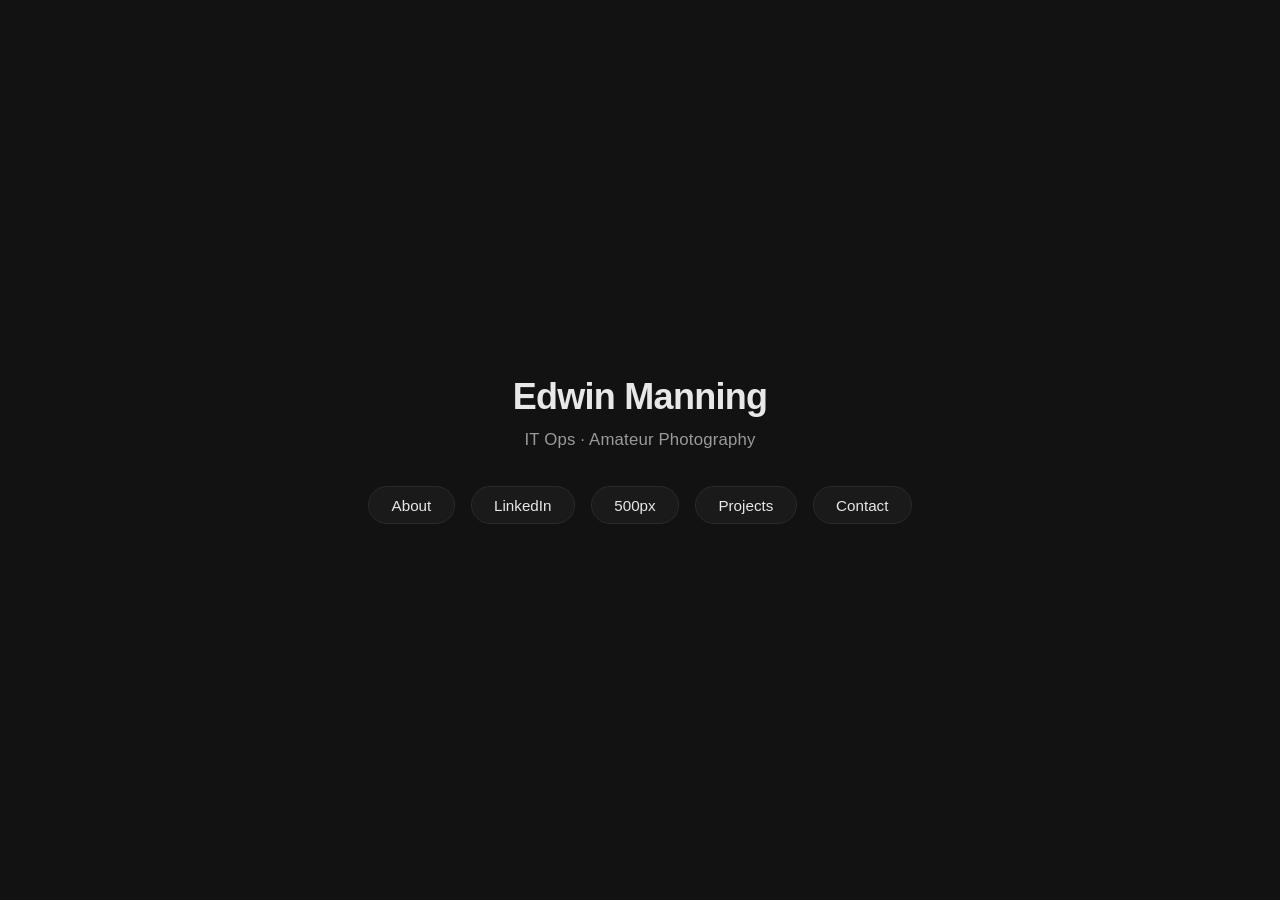
==== index.html @ d0a9c230 "Initial personal website with About, LinkedIn, 500px, Projects, and Contact links Co-Authored-By: Cl" ====
<!DOCTYPE html>
<html lang="en">
<head>
<meta charset="UTF-8">
<meta name="viewport" content="width=device-width, initial-scale=1.0">
<title>Edwin Manning</title>
<link rel="stylesheet" href="style.css">
</head>
<body>
  <main>
    <h1>Edwin Manning</h1>
    <p class="bio">IT Ops &middot; Amateur Photography</p>
    <div class="links">
      <a href="about.html">About</a>
      <a href="https://www.linkedin.com/in/edwinmanning" target="_blank" rel="noopener">LinkedIn</a>
      <a href="https://500px.com/p/eddy_408" target="_blank" rel="noopener">500px</a>
      <a href="https://github.com/sonzIO" target="_blank" rel="noopener">Projects</a>
      <a href="mailto:test@example.com">Contact</a>
    </div>
  </main>
</body>
</html>
---- style.css ----
:root {
  --bg: #121212;
  --bg-elevated: #1a1a1a;
  --text: #e8e8e8;
  --text-muted: #9a9a9a;
  --accent: #ffffff;
  --border: #2a2a2a;
}

* {
  box-sizing: border-box;
}

body {
  margin: 0;
  min-height: 100vh;
  display: flex;
  align-items: center;
  justify-content: center;
  background: var(--bg);
  color: var(--text);
  font-family: -apple-system, BlinkMacSystemFont, "Segoe UI", Roboto, Helvetica, Arial, sans-serif;
  animation: fade-in 0.4s ease;
}

@keyframes fade-in {
  from { opacity: 0; }
  to { opacity: 1; }
}

main {
  text-align: center;
  padding: 3rem 2rem;
  max-width: 680px;
}

h1 {
  font-size: 2.25rem;
  font-weight: 600;
  letter-spacing: -0.02em;
  margin: 0 0 0.75rem;
}

p.bio {
  color: var(--text-muted);
  font-size: 1.05rem;
  margin: 0 0 2.25rem;
  letter-spacing: 0.01em;
}

p.body-text {
  color: var(--text-muted);
  font-size: 1rem;
  line-height: 1.6;
  text-align: left;
  margin: 0 0 1.25rem;
}

.links {
  display: flex;
  justify-content: center;
  flex-wrap: wrap;
  gap: 1rem;
}

.links.links-footer {
  margin-top: 2.25rem;
}

.links a {
  color: var(--text);
  text-decoration: none;
  font-size: 0.95rem;
  font-weight: 500;
  padding: 0.6rem 1.4rem;
  border: 1px solid var(--border);
  border-radius: 999px;
  background: var(--bg-elevated);
  transition: border-color 0.2s ease, color 0.2s ease;
}

.links a:hover {
  border-color: var(--accent);
  color: var(--accent);
}
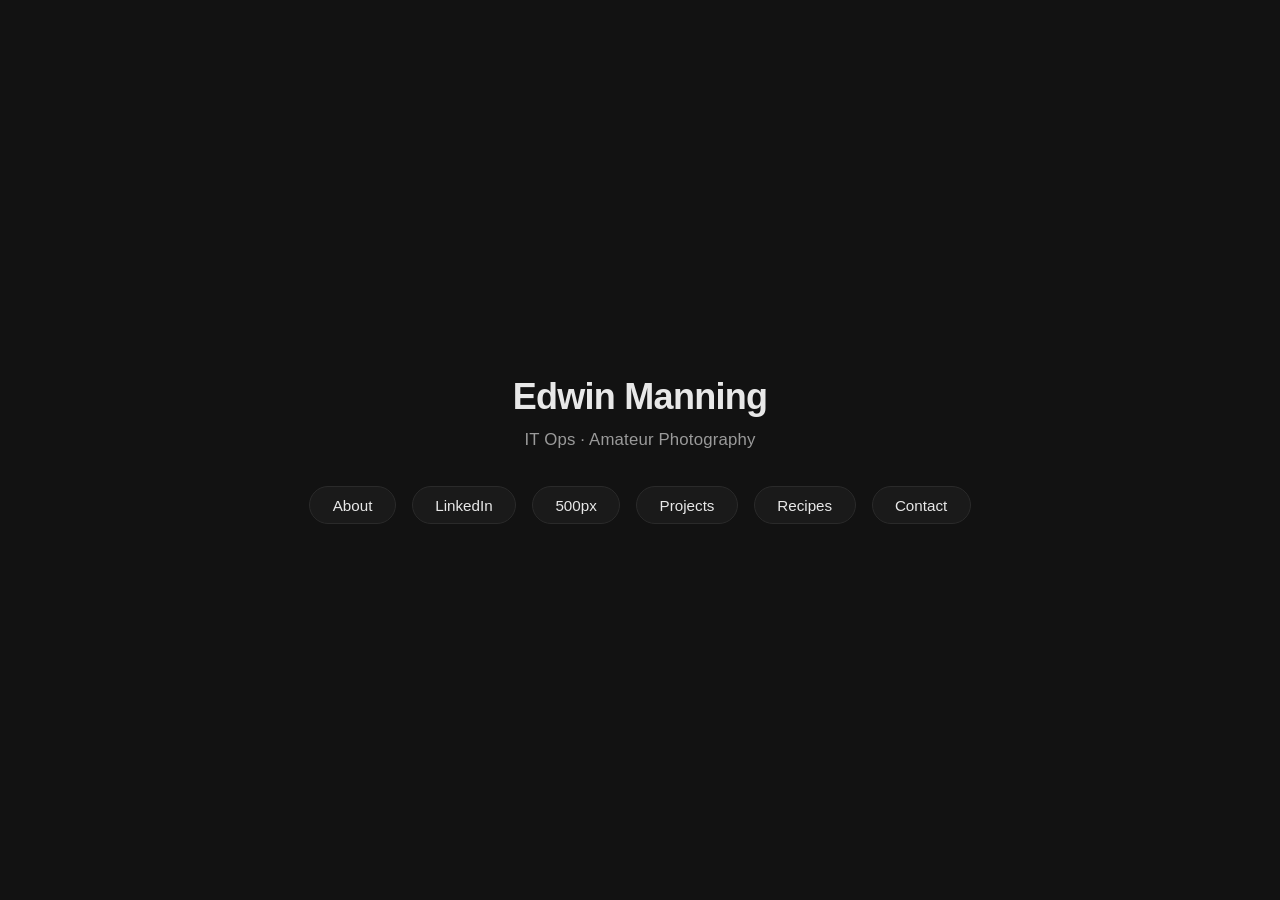
==== commit d8ae43d8: "Add Recipes page with stub links and pill on home page Co-Authored-By: Claude Sonnet 4.6 <noreply@an" ====
--- a/index.html
+++ b/index.html
@@ -15,6 +15,7 @@
       <a href="https://www.linkedin.com/in/edwinmanning" target="_blank" rel="noopener">LinkedIn</a>
       <a href="https://500px.com/p/eddy_408" target="_blank" rel="noopener">500px</a>
       <a href="https://github.com/sonzIO" target="_blank" rel="noopener">Projects</a>
+      <a href="recipes.html">Recipes</a>
       <a href="mailto:test@example.com">Contact</a>
     </div>
   </main>
--- a/style.css
+++ b/style.css
@@ -31,7 +31,7 @@
 main {
   text-align: center;
   padding: 3rem 2rem;
-  max-width: 680px;
+  max-width: 760px;
 }
 
 h1 {
@@ -67,6 +67,30 @@
   margin-top: 2.25rem;
 }
 
+.recipe-list {
+  display: flex;
+  flex-direction: column;
+  gap: 0.75rem;
+  margin: 0 0 1rem;
+}
+
+.recipe-list a {
+  color: var(--text);
+  text-decoration: none;
+  font-size: 0.95rem;
+  font-weight: 500;
+  padding: 0.75rem 1.25rem;
+  border: 1px solid var(--border);
+  border-radius: 10px;
+  background: var(--bg-elevated);
+  transition: border-color 0.2s ease, color 0.2s ease;
+}
+
+.recipe-list a:hover {
+  border-color: var(--accent);
+  color: var(--accent);
+}
+
 .links a {
   color: var(--text);
   text-decoration: none;
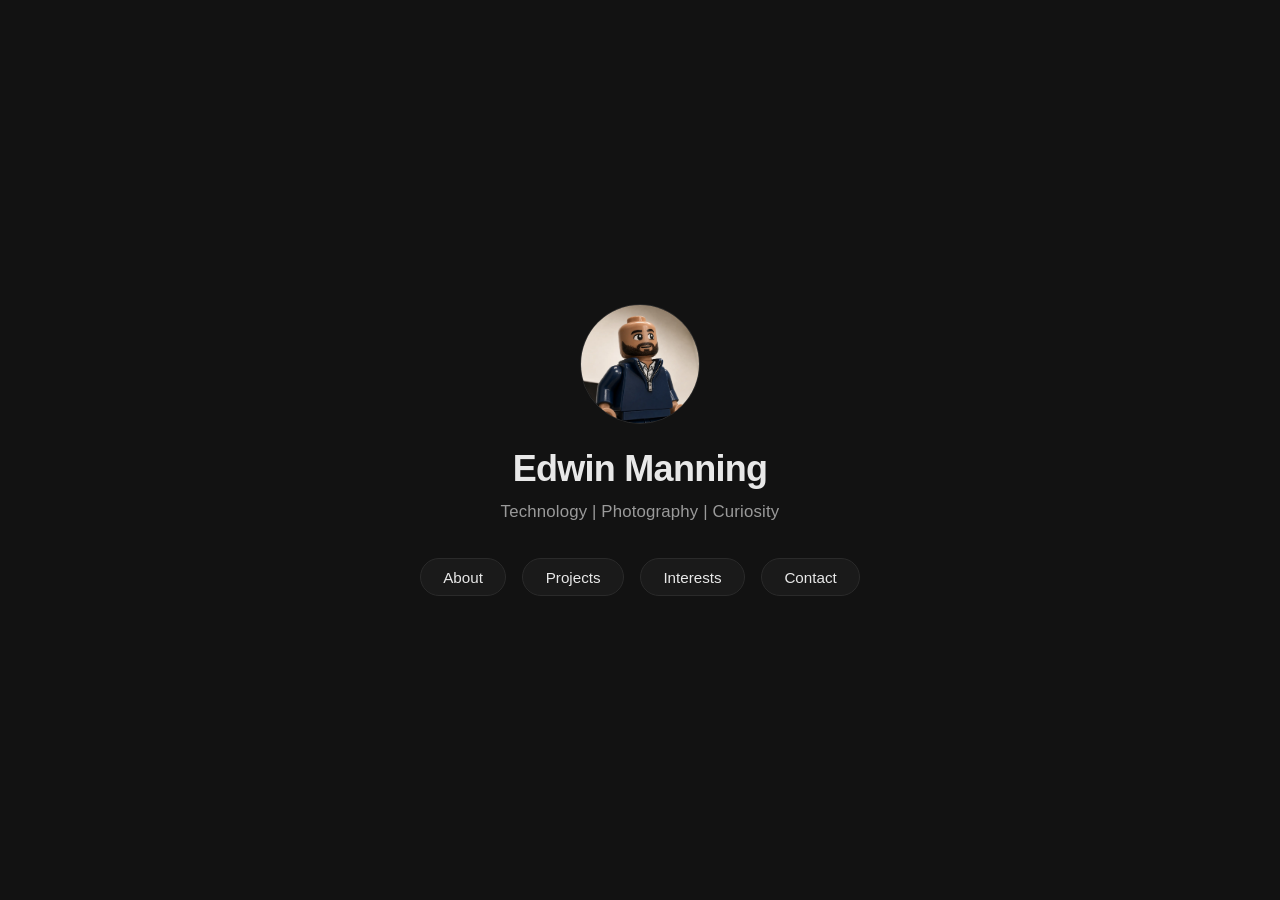
==== commit f1559e88: "Restructure site with hub pages, avatar, and photography gallery - Add avatar photo (WebP) above nam" ====
--- a/index.html
+++ b/index.html
@@ -8,15 +8,14 @@
 </head>
 <body>
   <main>
+    <img src="assets/photo.webp" alt="Edwin Manning" class="avatar">
     <h1>Edwin Manning</h1>
-    <p class="bio">IT Ops &middot; Amateur Photography</p>
+    <p class="bio">Technology | Photography | Curiosity</p>
     <div class="links">
       <a href="about.html">About</a>
-      <a href="https://www.linkedin.com/in/edwinmanning" target="_blank" rel="noopener">LinkedIn</a>
-      <a href="https://500px.com/p/eddy_408" target="_blank" rel="noopener">500px</a>
-      <a href="https://github.com/sonzIO" target="_blank" rel="noopener">Projects</a>
-      <a href="recipes.html">Recipes</a>
-      <a href="mailto:test@example.com">Contact</a>
+      <a href="projects.html">Projects</a>
+      <a href="interests.html">Interests</a>
+      <a href="contact.html">Contact</a>
     </div>
   </main>
 </body>
--- a/style.css
+++ b/style.css
@@ -34,6 +34,15 @@
   max-width: 760px;
 }
 
+.avatar {
+  width: 120px;
+  height: 120px;
+  border-radius: 50%;
+  object-fit: cover;
+  margin: 0 0 1.25rem;
+  border: 1px solid var(--border);
+}
+
 h1 {
   font-size: 2.25rem;
   font-weight: 600;
@@ -65,6 +74,32 @@
 
 .links.links-footer {
   margin-top: 2.25rem;
+}
+
+.photo-grid {
+  display: grid;
+  grid-template-columns: repeat(3, 1fr);
+  gap: 0.75rem;
+  margin: 0 0 0.5rem;
+}
+
+.photo-grid img {
+  width: 100%;
+  aspect-ratio: 1;
+  object-fit: cover;
+  border-radius: 10px;
+  border: 1px solid var(--border);
+  transition: border-color 0.2s ease;
+}
+
+.photo-grid img:hover {
+  border-color: var(--accent);
+}
+
+@media (max-width: 480px) {
+  .photo-grid {
+    grid-template-columns: 1fr;
+  }
 }
 
 .recipe-list {
